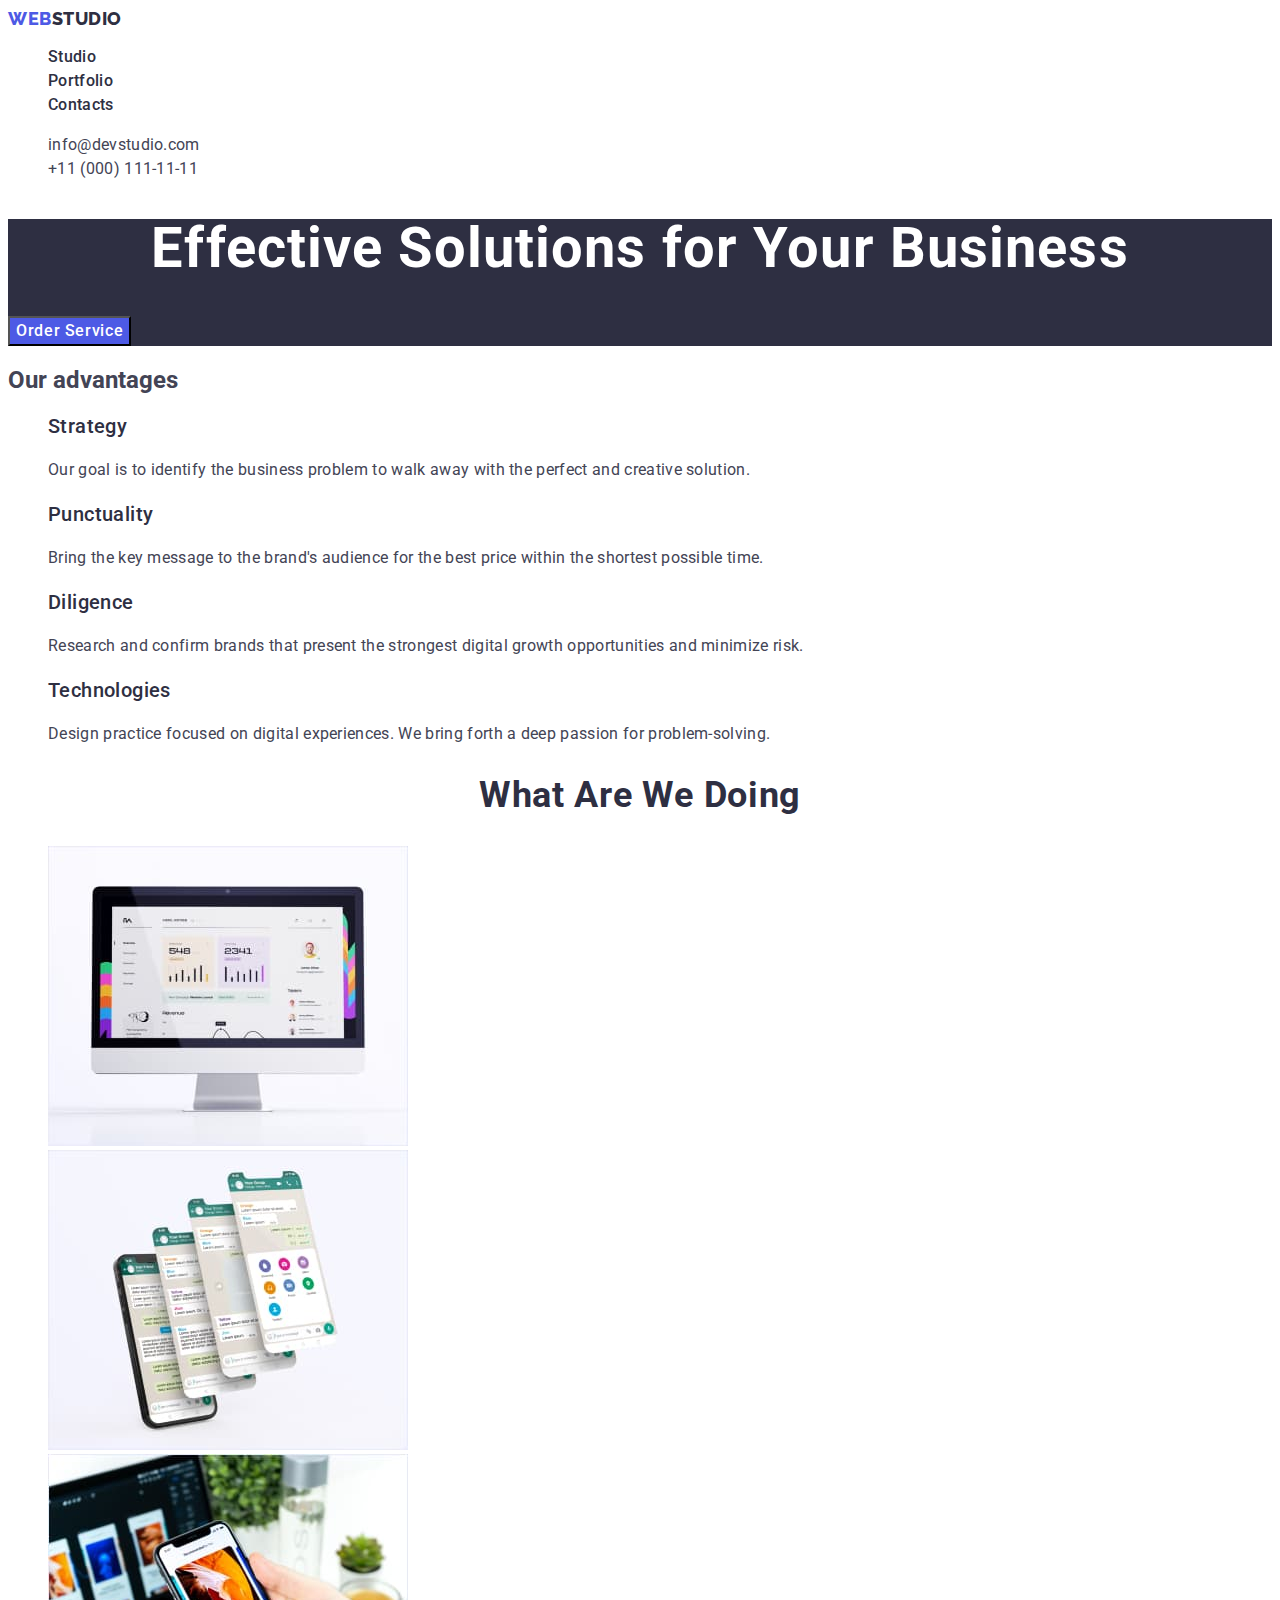
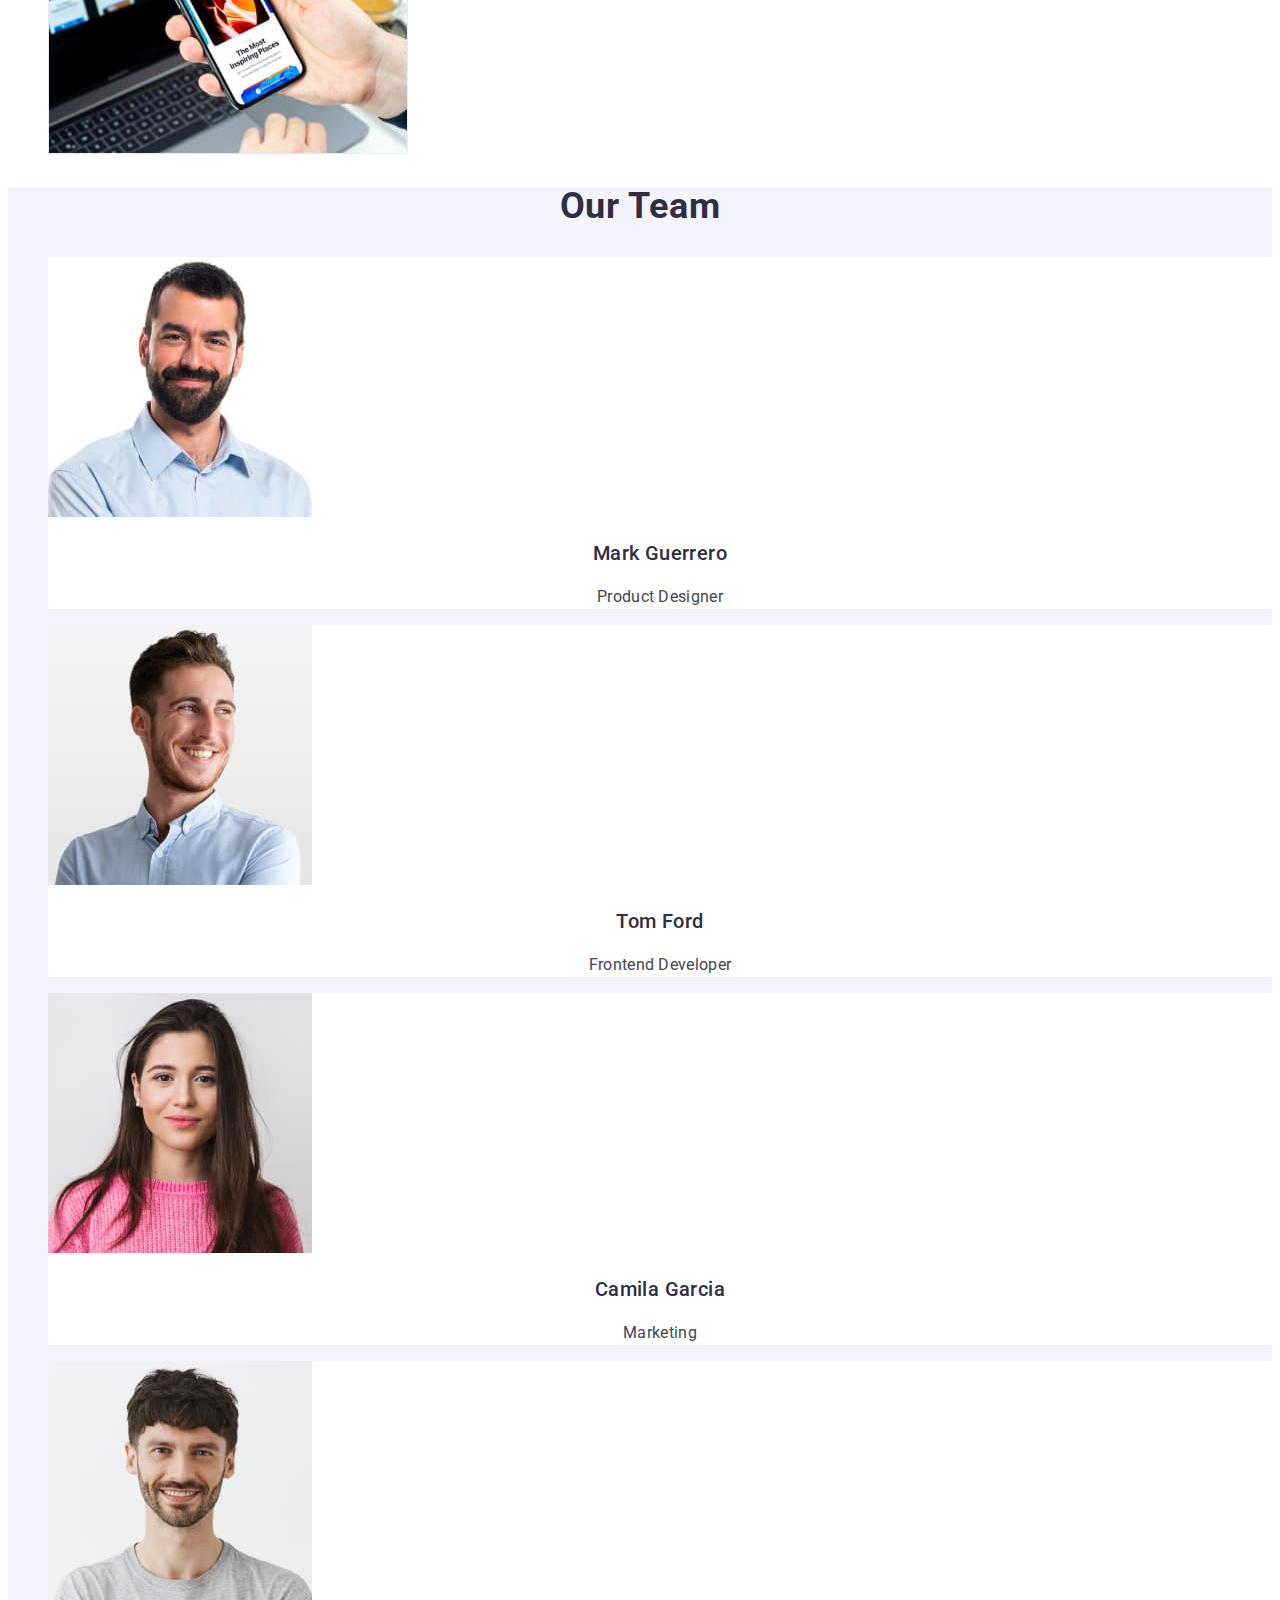
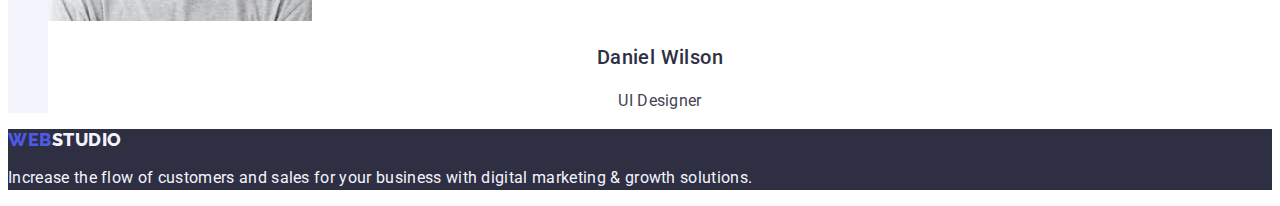
==== index.html @ 7ac564c0 "Initial commit" ====
<!DOCTYPE html>
<html lang="en">
  <head>
    <meta charset="utf-8" />
    <meta http-equiv="X-UA-Compatible" content="IE=edge" />
    <meta name="viewport" content="width=device-width, initial-scale=1.0" />
    <title>Web Studio</title>
    <link rel="preconnect" href="https://fonts.googleapis.com" />
    <link rel="preconnect" href="https://fonts.gstatic.com" crossorigin />
    <link
      href="https://fonts.googleapis.com/css2?family=Raleway:wght@800&family=Roboto:wght@400;500;700;900&display=swap"
      rel="stylesheet"
    />
    <link rel="stylesheet" href="./css/styles.css" />
  </head>

  <body>
    <header>
      <nav>
        <a class="link logo" href="./index.html"
          >Web<span class="logo-part">Studio</span></a
        >
        <ul class="list">
          <li><a class="link header-nav" href="./index.html">Studio</a></li>
          <li>
            <a class="link header-nav" href="./portfolio.html">Portfolio</a>
          </li>
          <li><a class="link header-nav" href="">Contacts</a></li>
        </ul>
      </nav>
      <address class="header-contacts">
        <ul class="list">
          <li>
            <a class="link" href="mailto:info@devstudio.com"
              >info@devstudio.com</a
            >
          </li>
          <li>
            <a class="link" href="tel:+110001111111">+11 (000) 111-11-11</a>
          </li>
        </ul>
      </address>
    </header>
    <main>
      <section class="main-section">
        <h1 class="main-title">Effective Solutions for Your Business</h1>
        <button class="btn order-btn" type="button">Order Service</button>
      </section>

      <section>
        <h2>Our advantages</h2>
        <ul class="list">
          <li>
            <h3 class="title-advantage-list">Strategy</h3>
            <p class="text-advantage-list">
              Our goal is to identify the business problem to walk away with the
              perfect and creative solution.
            </p>
          </li>
          <li>
            <h3 class="title-advantage-list">Punctuality</h3>
            <p class="text-advantage-list">
              Bring the key message to the brand's audience for the best price
              within the shortest possible time.
            </p>
          </li>
          <li>
            <h3 class="title-advantage-list">Diligence</h3>
            <p class="text-advantage-list">
              Research and confirm brands that present the strongest digital
              growth opportunities and minimize risk.
            </p>
          </li>
          <li>
            <h3 class="title-advantage-list">Technologies</h3>
            <p class="text-advantage-list">
              Design practice focused on digital experiences. We bring forth a
              deep passion for problem-solving.
            </p>
          </li>
        </ul>
      </section>

      <section>
        <h2 class="title-section">What are we doing</h2>
        <ul class="list">
          <li>
            <img
              src="./images/img1.jpg"
              width="360"
              height="300"
              alt="User page on the monitor"
            />
          </li>
          <li>
            <img
              src="./images/img2.jpg"
              width="360"
              height="300"
              alt="Four
            messendger's pages on a mobile phone"
            />
          </li>
          <li>
            <img
              src="./images/img3.jpg"
              width="360"
              height="300"
              alt="Mobile phone in hand"
            />
          </li>
        </ul>
      </section>

      <section class="team-section">
        <h2 class="title-section">Our Team</h2>
        <ul class="list">
          <li class="team-card">
            <img
              src="./images/Mark.jpg"
              width="264"
              height="260"
              alt="Mark Guerrero's photo"
            />
            <h3 class="team-name">Mark Guerrero</h3>
            <p class="team-position">Product Designer</p>
          </li>
          <li class="team-card">
            <img
              src="./images/Tom.jpg"
              width="264"
              height="260"
              alt="Tom Ford's photo"
            />
            <h3 class="team-name">Tom Ford</h3>
            <p class="team-position">Frontend Developer</p>
          </li>
          <li class="team-card">
            <img
              src="./images/Camila.jpg"
              width="264"
              height="260"
              alt="Camila Garcia's photo"
            />
            <h3 class="team-name">Camila Garcia</h3>
            <p class="team-position">Marketing</p>
          </li>
          <li class="team-card">
            <img
              src="./images/Daniel.jpg"
              width="264"
              height="260"
              alt="Daniel Wilson's photo"
            />
            <h3 class="team-name">Daniel Wilson</h3>
            <p class="team-position">UI Designer</p>
          </li>
        </ul>
      </section>
    </main>
    <footer class="footer">
      <a class="link logo" href="./index.html"
        >Web<span class="logo-part-footer">Studio</span></a
      >
      <p class="footer-paragraph">
        Increase the flow of customers and sales for your business with digital
        marketing & growth solutions.
      </p>
    </footer>
  </body>
</html>
---- css/styles.css ----
:root {
    --color-of-fon:#FFFFFF;
    --text-color:#2e2f42;
    --paragraf-color:#434455;
}
body{
    font-family: "Roboto", sans-serif;
    font-style: normal;
    color: #434455;
    background-color: var(--color-of-fon);
}

.link{
    text-decoration: none;
}

.list{
    list-style: none;
}

.btn{
    font-family: inherit;
    cursor: pointer;
}

.logo{
    font-family: "Raleway", sans-serif;
    font-style: normal;
    font-weight: 800;
    font-size: 18px;
    line-height: 1.17;
    letter-spacing: 0.03em;
    text-transform: uppercase;
    color: #4D5AE5;
}

.logo-part {
    color: var(--text-color);
}

.header-nav{
    font-weight: 500;
    font-size: 16px;
    line-height: 1.5;
    letter-spacing: 0.02em;
    color:var(--text-color);
}

.header-nav:hover,
.header-nav:focus{
    color: #404BBF;
}
.header-contacts{
    font-style: normal;
}
.header-contacts .link{
    font-weight: 400;
    font-size: 16px;
    line-height: 1.5;
    letter-spacing: 0.02em;
    color: #434455; 
}

.header-contacts .link:hover,
.header-contacts .link:focus{
    color: #404BBF;
}

.main-section{
    background-color: #2E2F42;;
}
.main-title{
    font-weight: 700;
    font-size: 56px;
    line-height: 1.07;
    text-align: center;
    color: #FFFFFF;
    letter-spacing: 0.02em;
}

.order-btn{
    background: #4D5AE5;
    font-weight: 500;
    font-size: 16px;
    line-height: 1.5;
    letter-spacing: 0.04em;
    color: #FFFFFF;
}

.order-btn:hover,
.order-btn:focus{
    background: #404BBF;
}

.title-advantage-list{
    font-weight: 500;
    font-size: 20px;
    line-height: 1.2;
    letter-spacing: 0.02em;
    color:var(--text-color);
}

.text-advantage-list{
    font-weight: 400;
    font-size: 16px;
    line-height: 1.5;
    letter-spacing: 0.02em;
    
}

.title-section{
    font-weight: 700;
    font-size: 36px;
    line-height: 1.11;
    text-align: center;
    letter-spacing: 0.02em;
    text-transform: capitalize;
    color:var(--text-color);
}

.team-section{
    background-color: #F4F4FD;;
}

.team-card{
    background-color: #FFFFFF;
}

.team-name{
    font-weight: 500;
    font-size: 20px;
    line-height: 1.2;
    text-align: center;
    color:var(--text-color);
    letter-spacing: 0.02em;
}

.team-position{
    font-weight: 400;
    font-size: 16px;
    line-height: 1.5;
    text-align: center;
    letter-spacing: 0.02em;
}

.footer{
    background: #2E2F42;
}

.footer-paragraph{
    font-weight: 400;
    font-size: 16px;
    line-height: 1.5;
    letter-spacing: 0.02em;
    color: #F4F4FD;
}

.logo-part-footer{
   color: #F4F4FD;
}

.portfolio-btn{
    background: #F4F4FD;
    font-weight: 500;
    font-size: 16px;
    line-height: 1.5;
    text-align: center;
    letter-spacing: 0.04em;
    color: #4D5AE5;
}

.portfolio-btn:hover,
.portfolio-btn:focus{
    background: #404BBF;
    color: #FFFFFF
}

.img-title{
    font-weight: 500;
    font-size: 20px;
    line-height: 1.2;
    letter-spacing: 0.02em;
    color:var(--text-color);
}

.img-text{
    font-weight: 400;
    font-size: 16px;
    line-height: 1.5;
    letter-spacing: 0.02em;
    color: var(--paragraf-color);
}
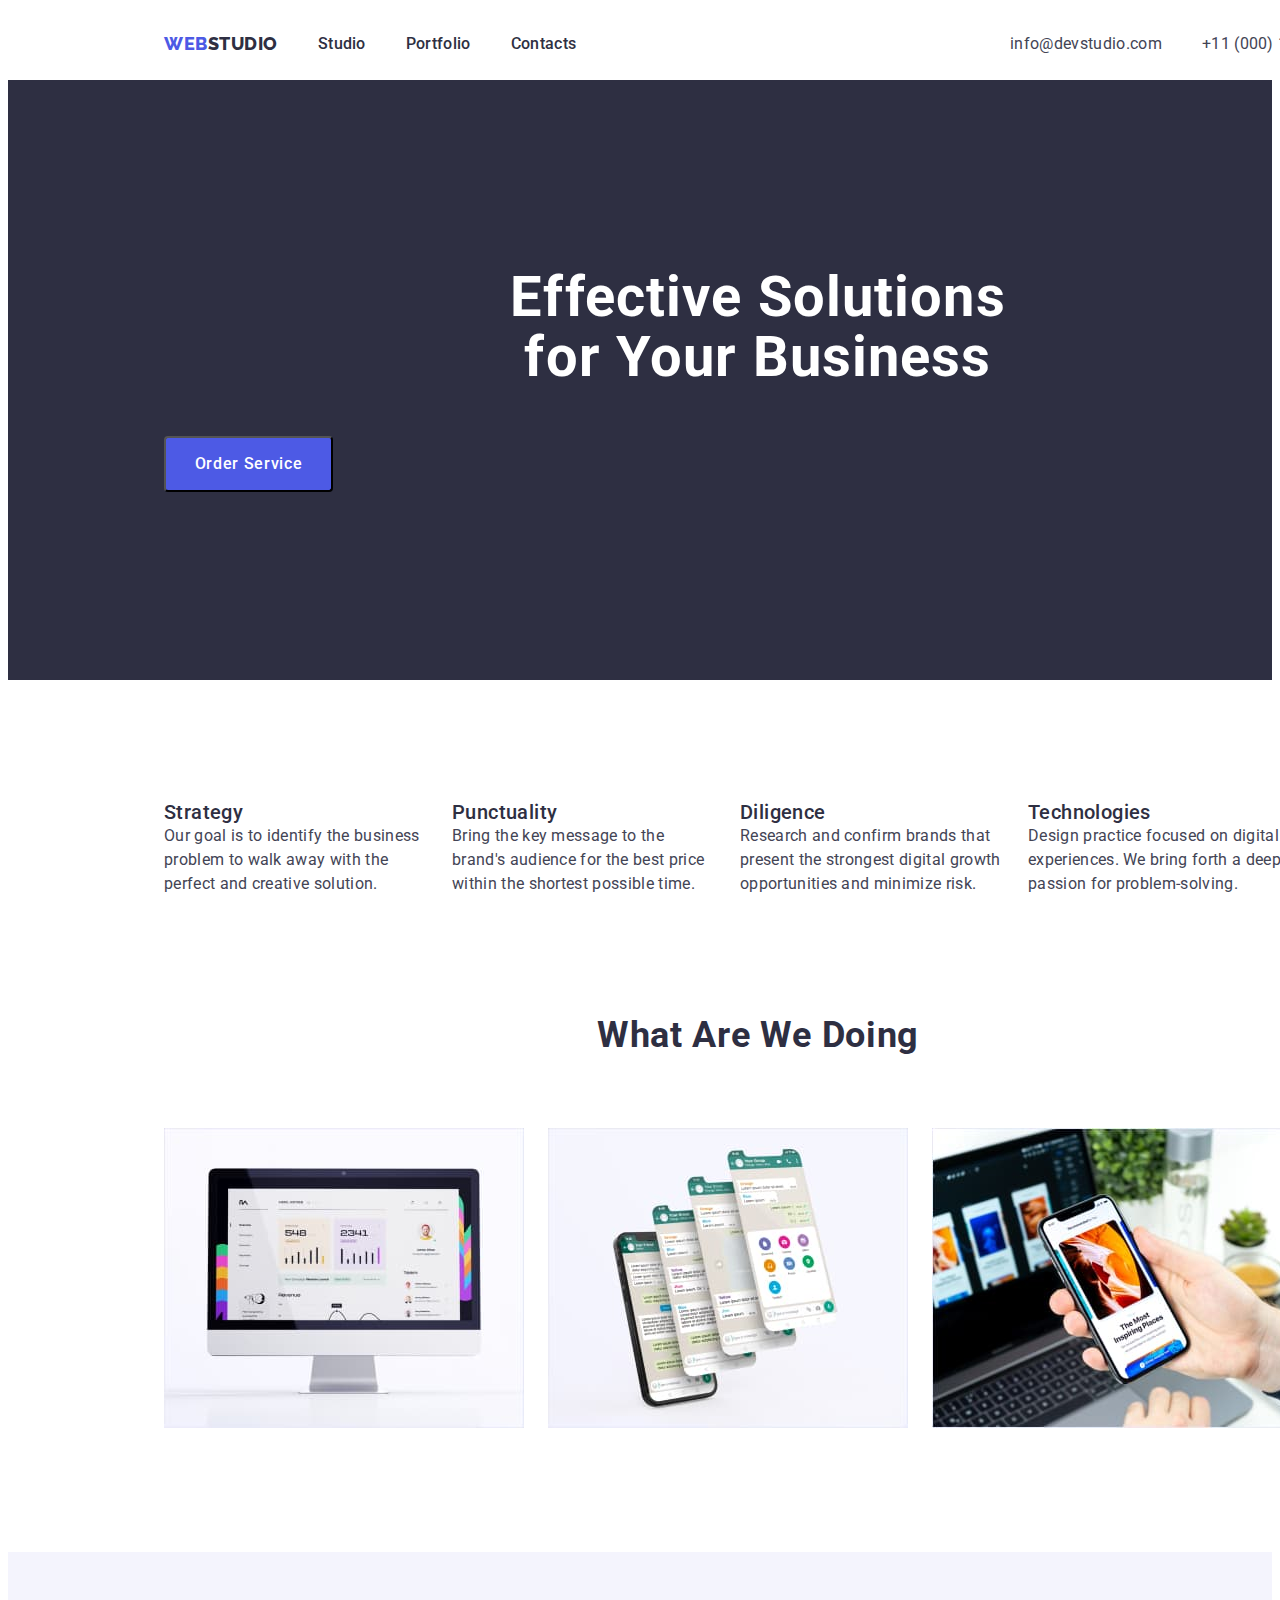
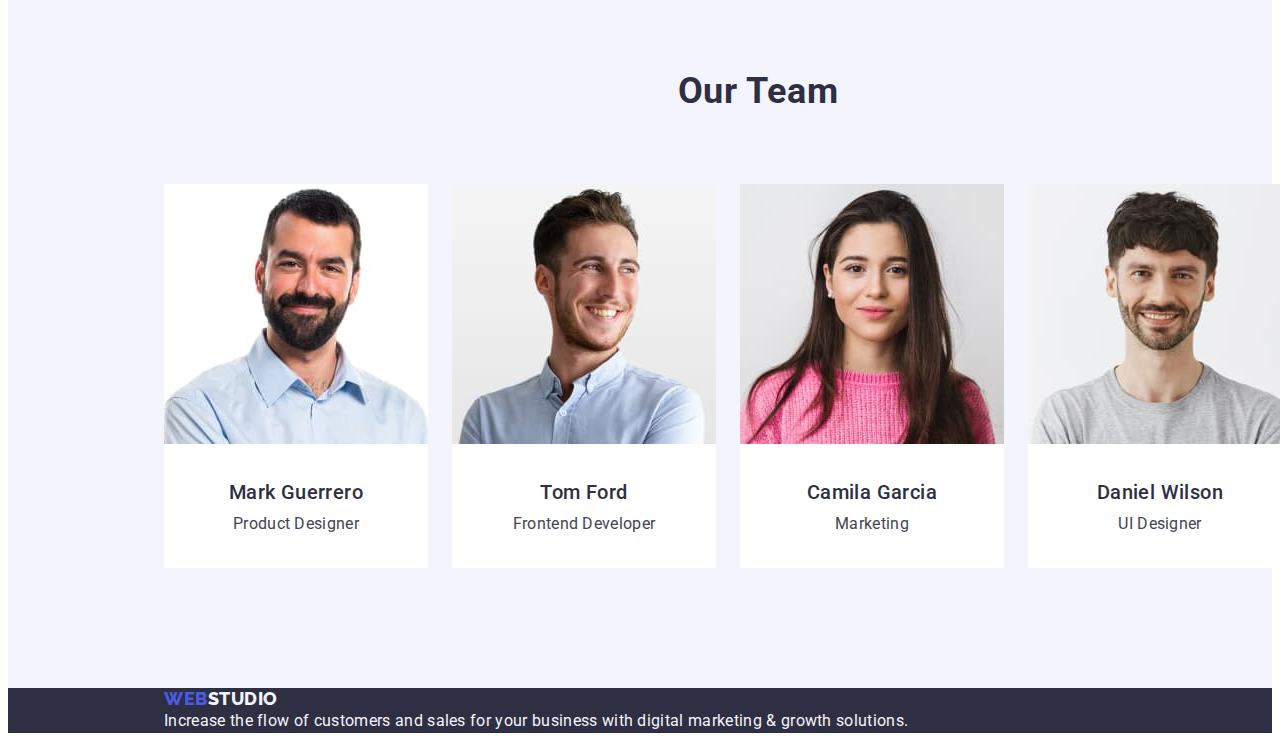
==== commit e0a569ab: "Index, css upgrade" ====
--- a/index.html
+++ b/index.html
@@ -5,6 +5,10 @@
     <meta http-equiv="X-UA-Compatible" content="IE=edge" />
     <meta name="viewport" content="width=device-width, initial-scale=1.0" />
     <title>Web Studio</title>
+    <link
+      rel="stylesheet"
+      href="node_modules/modern-normalize/modern-normalize.css"
+    />
     <link rel="preconnect" href="https://fonts.googleapis.com" />
     <link rel="preconnect" href="https://fonts.gstatic.com" crossorigin />
     <link
@@ -15,157 +19,179 @@
   </head>
 
   <body>
-    <header>
-      <nav>
-        <a class="link logo" href="./index.html"
-          >Web<span class="logo-part">Studio</span></a
-        >
-        <ul class="list">
-          <li><a class="link header-nav" href="./index.html">Studio</a></li>
-          <li>
-            <a class="link header-nav" href="./portfolio.html">Portfolio</a>
-          </li>
-          <li><a class="link header-nav" href="">Contacts</a></li>
-        </ul>
-      </nav>
-      <address class="header-contacts">
-        <ul class="list">
-          <li>
-            <a class="link" href="mailto:info@devstudio.com"
-              >info@devstudio.com</a
-            >
-          </li>
-          <li>
-            <a class="link" href="tel:+110001111111">+11 (000) 111-11-11</a>
-          </li>
-        </ul>
-      </address>
+    <header class="header">
+      <div class="conteiner header-box">
+        <nav class="navigation">
+          <a class="link logo" href="./index.html"
+            >Web<span class="logo-part">Studio</span></a
+          >
+          <ul class="list nav-list">
+            <li>
+              <a class="link header-nav" href="./index.html">Studio</a>
+            </li>
+            <li>
+              <a class="link header-nav" href="./portfolio.html">Portfolio</a>
+            </li>
+            <li><a class="link header-nav" href="">Contacts</a></li>
+          </ul>
+        </nav>
+        <address class="header-contacts">
+          <ul class="list contacts-items">
+            <li>
+              <a class="link" href="mailto:info@devstudio.com"
+                >info@devstudio.com</a
+              >
+            </li>
+            <li>
+              <a class="link" href="tel:+110001111111">+11 (000) 111-11-11</a>
+            </li>
+          </ul>
+        </address>
+      </div>
     </header>
     <main>
       <section class="main-section">
-        <h1 class="main-title">Effective Solutions for Your Business</h1>
-        <button class="btn order-btn" type="button">Order Service</button>
+        <div class="conteiner">
+          <h1 class="main-title">Effective Solutions for Your Business</h1>
+          <button class="btn order-btn" type="button">Order Service</button>
+        </div>
       </section>
 
-      <section>
-        <h2>Our advantages</h2>
-        <ul class="list">
-          <li>
-            <h3 class="title-advantage-list">Strategy</h3>
-            <p class="text-advantage-list">
-              Our goal is to identify the business problem to walk away with the
-              perfect and creative solution.
-            </p>
-          </li>
-          <li>
-            <h3 class="title-advantage-list">Punctuality</h3>
-            <p class="text-advantage-list">
-              Bring the key message to the brand's audience for the best price
-              within the shortest possible time.
-            </p>
-          </li>
-          <li>
-            <h3 class="title-advantage-list">Diligence</h3>
-            <p class="text-advantage-list">
-              Research and confirm brands that present the strongest digital
-              growth opportunities and minimize risk.
-            </p>
-          </li>
-          <li>
-            <h3 class="title-advantage-list">Technologies</h3>
-            <p class="text-advantage-list">
-              Design practice focused on digital experiences. We bring forth a
-              deep passion for problem-solving.
-            </p>
-          </li>
-        </ul>
+      <section class="advantages-section">
+        <div class="conteiner">
+          <h2 hidden>Our advantages</h2>
+          <ul class="list advantages-list">
+            <li>
+              <h3 class="title-advantage-list">Strategy</h3>
+              <p class="text-advantage-list">
+                Our goal is to identify the business problem to walk away with
+                the perfect and creative solution.
+              </p>
+            </li>
+            <li>
+              <h3 class="title-advantage-list">Punctuality</h3>
+              <p class="text-advantage-list">
+                Bring the key message to the brand's audience for the best price
+                within the shortest possible time.
+              </p>
+            </li>
+            <li>
+              <h3 class="title-advantage-list">Diligence</h3>
+              <p class="text-advantage-list">
+                Research and confirm brands that present the strongest digital
+                growth opportunities and minimize risk.
+              </p>
+            </li>
+            <li>
+              <h3 class="title-advantage-list">Technologies</h3>
+              <p class="text-advantage-list">
+                Design practice focused on digital experiences. We bring forth a
+                deep passion for problem-solving.
+              </p>
+            </li>
+          </ul>
+        </div>
       </section>
 
-      <section>
-        <h2 class="title-section">What are we doing</h2>
-        <ul class="list">
-          <li>
-            <img
-              src="./images/img1.jpg"
-              width="360"
-              height="300"
-              alt="User page on the monitor"
-            />
-          </li>
-          <li>
-            <img
-              src="./images/img2.jpg"
-              width="360"
-              height="300"
-              alt="Four
+      <section class="doing-section">
+        <div class="conteiner">
+          <h2 class="title-section">What are we doing</h2>
+          <ul class="list">
+            <li>
+              <img
+                src="./images/img1.jpg"
+                width="360"
+                height="300"
+                alt="User page on the monitor"
+              />
+            </li>
+            <li>
+              <img
+                src="./images/img2.jpg"
+                width="360"
+                height="300"
+                alt="Four
             messendger's pages on a mobile phone"
-            />
-          </li>
-          <li>
-            <img
-              src="./images/img3.jpg"
-              width="360"
-              height="300"
-              alt="Mobile phone in hand"
-            />
-          </li>
-        </ul>
+              />
+            </li>
+            <li>
+              <img
+                src="./images/img3.jpg"
+                width="360"
+                height="300"
+                alt="Mobile phone in hand"
+              />
+            </li>
+          </ul>
+        </div>
       </section>
 
       <section class="team-section">
-        <h2 class="title-section">Our Team</h2>
-        <ul class="list">
-          <li class="team-card">
-            <img
-              src="./images/Mark.jpg"
-              width="264"
-              height="260"
-              alt="Mark Guerrero's photo"
-            />
-            <h3 class="team-name">Mark Guerrero</h3>
-            <p class="team-position">Product Designer</p>
-          </li>
-          <li class="team-card">
-            <img
-              src="./images/Tom.jpg"
-              width="264"
-              height="260"
-              alt="Tom Ford's photo"
-            />
-            <h3 class="team-name">Tom Ford</h3>
-            <p class="team-position">Frontend Developer</p>
-          </li>
-          <li class="team-card">
-            <img
-              src="./images/Camila.jpg"
-              width="264"
-              height="260"
-              alt="Camila Garcia's photo"
-            />
-            <h3 class="team-name">Camila Garcia</h3>
-            <p class="team-position">Marketing</p>
-          </li>
-          <li class="team-card">
-            <img
-              src="./images/Daniel.jpg"
-              width="264"
-              height="260"
-              alt="Daniel Wilson's photo"
-            />
-            <h3 class="team-name">Daniel Wilson</h3>
-            <p class="team-position">UI Designer</p>
-          </li>
-        </ul>
+        <div class="conteiner">
+          <h2 class="title-section">Our Team</h2>
+          <ul class="list">
+            <li class="team-card">
+              <img
+                src="./images/Mark.jpg"
+                width="264"
+                height="260"
+                alt="Mark Guerrero's photo"
+              />
+              <div class="card-info">
+                <h3 class="team-name">Mark Guerrero</h3>
+                <p class="team-position">Product Designer</p>
+              </div>
+            </li>
+            <li class="team-card">
+              <img
+                src="./images/Tom.jpg"
+                width="264"
+                height="260"
+                alt="Tom Ford's photo"
+              />
+              <div class="card-info">
+                <h3 class="team-name">Tom Ford</h3>
+                <p class="team-position">Frontend Developer</p>
+              </div>
+            </li>
+            <li class="team-card">
+              <img
+                src="./images/Camila.jpg"
+                width="264"
+                height="260"
+                alt="Camila Garcia's photo"
+              />
+              <div class="card-info">
+                <h3 class="team-name">Camila Garcia</h3>
+                <p class="team-position">Marketing</p>
+              </div>
+            </li>
+            <li class="team-card">
+              <img
+                src="./images/Daniel.jpg"
+                width="264"
+                height="260"
+                alt="Daniel Wilson's photo"
+              />
+              <div class="card-info">
+                <h3 class="team-name">Daniel Wilson</h3>
+                <p class="team-position">UI Designer</p>
+              </div>
+            </li>
+          </ul>
+        </div>
       </section>
     </main>
     <footer class="footer">
-      <a class="link logo" href="./index.html"
-        >Web<span class="logo-part-footer">Studio</span></a
-      >
-      <p class="footer-paragraph">
-        Increase the flow of customers and sales for your business with digital
-        marketing & growth solutions.
-      </p>
+      <div class="conteiner">
+        <a class="link logo" href="./index.html"
+          >Web<span class="logo-part-footer">Studio</span></a
+        >
+        <p class="footer-paragraph">
+          Increase the flow of customers and sales for your business with
+          digital marketing & growth solutions.
+        </p>
+      </div>
     </footer>
   </body>
 </html>
--- a/css/styles.css
+++ b/css/styles.css
@@ -1,13 +1,23 @@
 :root {
-    --color-of-fon:#FFFFFF;
+    --color-of-fon: #FFFFFF;
     --text-color:#2e2f42;
     --paragraf-color:#434455;
+    --link-hover-color:#404BBF;
 }
 body{
     font-family: "Roboto", sans-serif;
     font-style: normal;
-    color: #434455;
+    color: var(--paragraf-color);
     background-color: var(--color-of-fon);
+}
+
+h1, h2, h3, h4, h5, h6, p{
+    margin: 0;
+}
+
+ul, ol{
+    margin: 0;
+    padding: 0;
 }
 
 .link{
@@ -23,6 +33,30 @@
     cursor: pointer;
 }
 
+.conteiner{
+    width: 1188px;
+    margin: 0 141px;
+    padding-left: 15px;
+    padding-right: 15px;
+    
+}
+
+.header {
+    width: 1188px;
+    padding-top: 24px;
+    padding-bottom: 24px;
+}
+
+.header-box {
+    display: flex;
+    justify-content: space-between;
+    align-items: center;
+}
+.navigation {
+    display: flex;
+    align-items: center;
+    gap: 40px;
+}
 .logo{
     font-family: "Raleway", sans-serif;
     font-style: normal;
@@ -38,6 +72,11 @@
     color: var(--text-color);
 }
 
+.nav-list{
+    display: flex;
+    align-items: center;
+    gap: 40px;
+}
 .header-nav{
     font-weight: 500;
     font-size: 16px;
@@ -48,7 +87,7 @@
 
 .header-nav:hover,
 .header-nav:focus{
-    color: #404BBF;
+    color: var(--link-hover-color);
 }
 .header-contacts{
     font-style: normal;
@@ -58,16 +97,22 @@
     font-size: 16px;
     line-height: 1.5;
     letter-spacing: 0.02em;
-    color: #434455; 
+    color: var(--paragraf-color); 
 }
 
 .header-contacts .link:hover,
 .header-contacts .link:focus{
-    color: #404BBF;
+    color: var(--link-hover-color);
+}
+
+.contacts-items{
+    display: flex;
+    align-items: center;
+    gap: 40px;
 }
 
 .main-section{
-    background-color: #2E2F42;;
+    background-color: #2E2F42;
 }
 .main-title{
     font-weight: 700;
@@ -76,6 +121,9 @@
     text-align: center;
     color: #FFFFFF;
     letter-spacing: 0.02em;
+    width: 496px;
+    margin: auto;
+    padding-top: 188px;
 }
 
 .order-btn{
@@ -85,11 +133,25 @@
     line-height: 1.5;
     letter-spacing: 0.04em;
     color: #FFFFFF;
+    margin: 48px auto 188px;
+    width: 169px;
+    height: 56px;
+    border-radius: 4px;
+
 }
 
 .order-btn:hover,
 .order-btn:focus{
-    background: #404BBF;
+    background: var(--link-hover-color);
+}
+
+.advantages-section{
+    padding-top: 120px;
+}
+
+.advantages-list{
+    display: flex;
+    gap: 24px;
 }
 
 .title-advantage-list{
@@ -98,6 +160,7 @@
     line-height: 1.2;
     letter-spacing: 0.02em;
     color:var(--text-color);
+    width: 264px;
 }
 
 .text-advantage-list{
@@ -105,9 +168,13 @@
     font-size: 16px;
     line-height: 1.5;
     letter-spacing: 0.02em;
+    width: 264px;
     
 }
-
+.doing-section{
+    padding-top: 120px;
+    padding-bottom: 120px;
+}
 .title-section{
     font-weight: 700;
     font-size: 36px;
@@ -116,16 +183,36 @@
     letter-spacing: 0.02em;
     text-transform: capitalize;
     color:var(--text-color);
-}
-
+    margin: auto;
+    margin-bottom: 72px;
+}
+.doing-section .title-section{
+    width: 324px;
+}
+.doing-section .list{
+    display: flex;
+    gap: 24px;
+}
 .team-section{
-    background-color: #F4F4FD;;
+    background-color: #F4F4FD;
+    padding-top: 120px;
+    padding-bottom: 120px;
+}
+.team-section .title-section{
+    width: 164px;
+}
+.team-section .list{
+    display: flex;
+    gap: 24px;
 }
 
 .team-card{
-    background-color: #FFFFFF;
-}
-
+    background-color: var(--color-of-fon);
+}
+
+.card-info{
+    padding: 32px 16px;
+}
 .team-name{
     font-weight: 500;
     font-size: 20px;
@@ -133,6 +220,7 @@
     text-align: center;
     color:var(--text-color);
     letter-spacing: 0.02em;
+    padding-bottom: 8px;
 }
 
 .team-position{
@@ -171,7 +259,7 @@
 
 .portfolio-btn:hover,
 .portfolio-btn:focus{
-    background: #404BBF;
+    background: var(--link-hover-color);
     color: #FFFFFF
 }
 
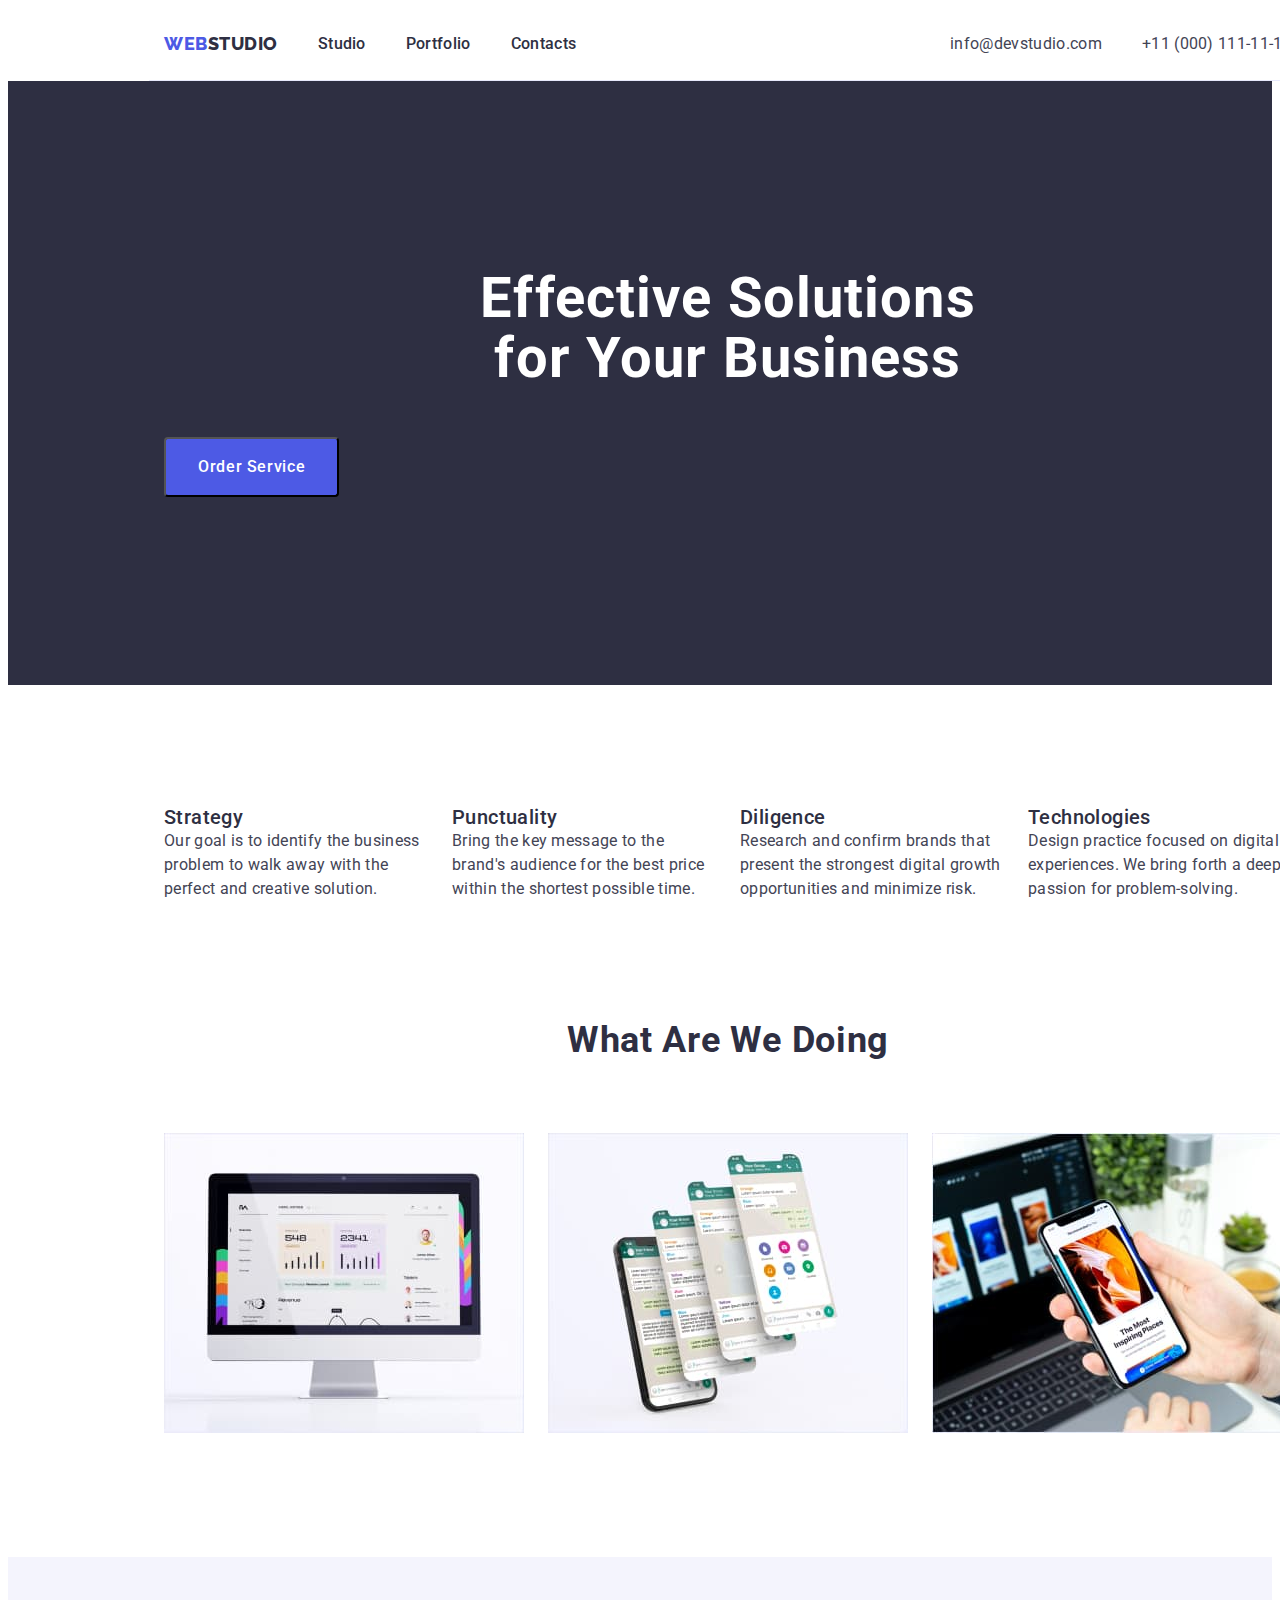
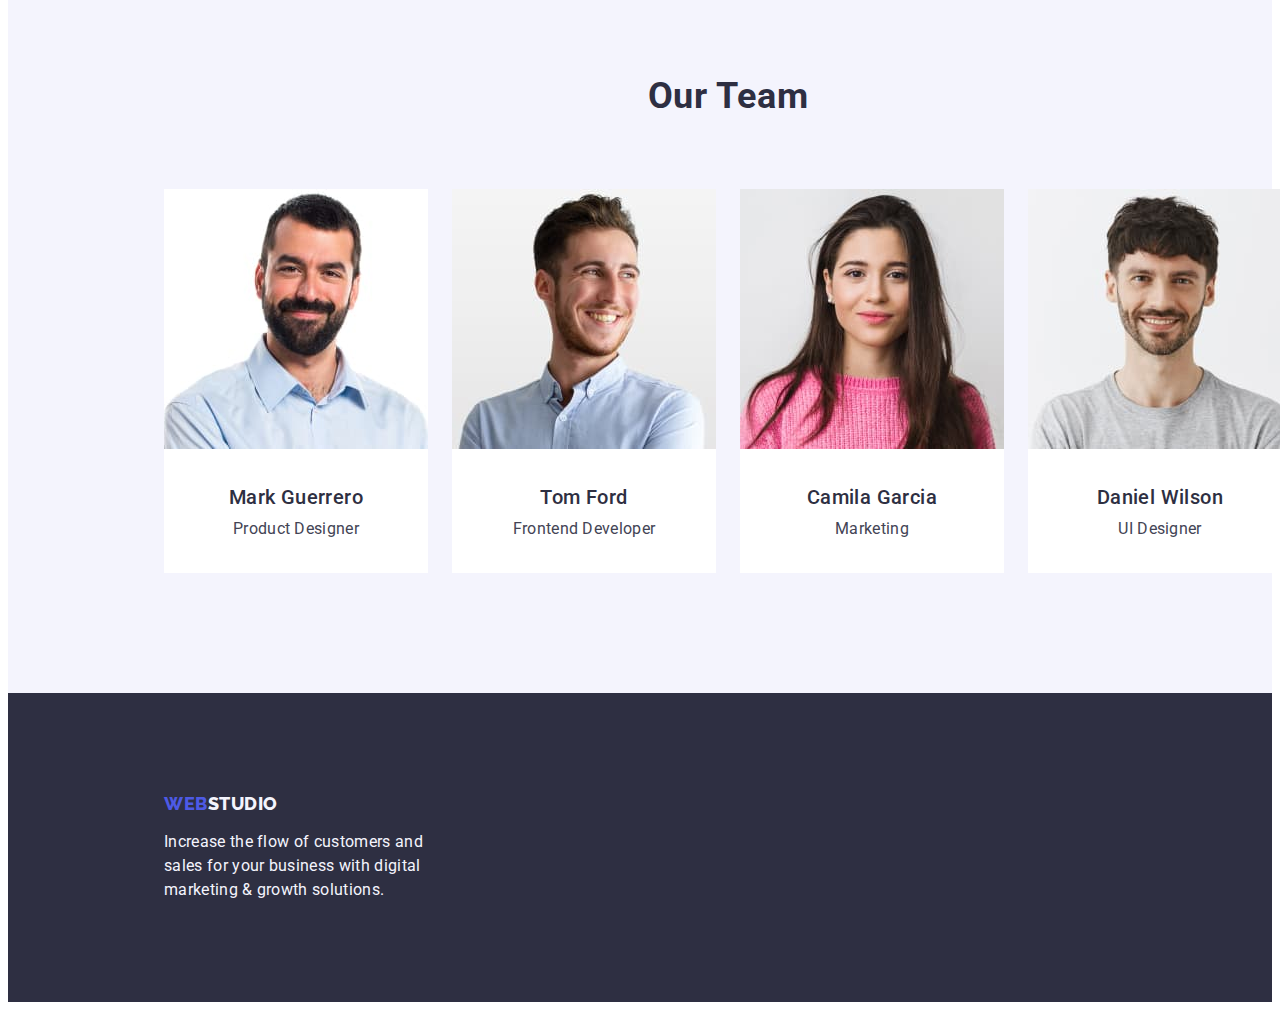
==== commit 4b07d828: "Summary" ====
--- a/index.html
+++ b/index.html
@@ -19,179 +19,181 @@
   </head>
 
   <body>
-    <header class="header">
-      <div class="conteiner header-box">
-        <nav class="navigation">
+    <div class="page-conteiner">
+      <header>
+        <div class="conteiner header-box">
+          <nav class="navigation">
+            <a class="link logo" href="./index.html"
+              >Web<span class="logo-part">Studio</span></a
+            >
+            <ul class="list nav-list">
+              <li>
+                <a class="link header-nav" href="./index.html">Studio</a>
+              </li>
+              <li>
+                <a class="link header-nav" href="./portfolio.html">Portfolio</a>
+              </li>
+              <li><a class="link header-nav" href="">Contacts</a></li>
+            </ul>
+          </nav>
+          <address class="header-contacts">
+            <ul class="list contacts-items">
+              <li>
+                <a class="link" href="mailto:info@devstudio.com"
+                  >info@devstudio.com</a
+                >
+              </li>
+              <li>
+                <a class="link" href="tel:+110001111111">+11 (000) 111-11-11</a>
+              </li>
+            </ul>
+          </address>
+        </div>
+      </header>
+      <main class="main-content">
+        <section class="main-section">
+          <div class="conteiner main-section-box">
+            <h1 class="main-title">Effective Solutions for Your Business</h1>
+            <button class="btn order-btn" type="button">Order Service</button>
+          </div>
+        </section>
+
+        <section class="advantages-section">
+          <div class="conteiner">
+            <h2 hidden>Our advantages</h2>
+            <ul class="list advantages-list">
+              <li>
+                <h3 class="title-advantage-list">Strategy</h3>
+                <p class="text-advantage-list">
+                  Our goal is to identify the business problem to walk away with
+                  the perfect and creative solution.
+                </p>
+              </li>
+              <li>
+                <h3 class="title-advantage-list">Punctuality</h3>
+                <p class="text-advantage-list">
+                  Bring the key message to the brand's audience for the best
+                  price within the shortest possible time.
+                </p>
+              </li>
+              <li>
+                <h3 class="title-advantage-list">Diligence</h3>
+                <p class="text-advantage-list">
+                  Research and confirm brands that present the strongest digital
+                  growth opportunities and minimize risk.
+                </p>
+              </li>
+              <li>
+                <h3 class="title-advantage-list">Technologies</h3>
+                <p class="text-advantage-list">
+                  Design practice focused on digital experiences. We bring forth
+                  a deep passion for problem-solving.
+                </p>
+              </li>
+            </ul>
+          </div>
+        </section>
+
+        <section class="doing-section">
+          <div class="conteiner">
+            <h2 class="title-section">What are we doing</h2>
+            <ul class="list">
+              <li>
+                <img
+                  src="./images/img1.jpg"
+                  width="360"
+                  height="300"
+                  alt="User page on the monitor"
+                />
+              </li>
+              <li>
+                <img
+                  src="./images/img2.jpg"
+                  width="360"
+                  height="300"
+                  alt="Four
+            messendger's pages on a mobile phone"
+                />
+              </li>
+              <li>
+                <img
+                  src="./images/img3.jpg"
+                  width="360"
+                  height="300"
+                  alt="Mobile phone in hand"
+                />
+              </li>
+            </ul>
+          </div>
+        </section>
+
+        <section class="team-section">
+          <div class="conteiner">
+            <h2 class="title-section">Our Team</h2>
+            <ul class="list">
+              <li class="team-card">
+                <img
+                  src="./images/Mark.jpg"
+                  width="264"
+                  height="260"
+                  alt="Mark Guerrero's photo"
+                />
+                <div class="card-info">
+                  <h3 class="team-name">Mark Guerrero</h3>
+                  <p class="team-position">Product Designer</p>
+                </div>
+              </li>
+              <li class="team-card">
+                <img
+                  src="./images/Tom.jpg"
+                  width="264"
+                  height="260"
+                  alt="Tom Ford's photo"
+                />
+                <div class="card-info">
+                  <h3 class="team-name">Tom Ford</h3>
+                  <p class="team-position">Frontend Developer</p>
+                </div>
+              </li>
+              <li class="team-card">
+                <img
+                  src="./images/Camila.jpg"
+                  width="264"
+                  height="260"
+                  alt="Camila Garcia's photo"
+                />
+                <div class="card-info">
+                  <h3 class="team-name">Camila Garcia</h3>
+                  <p class="team-position">Marketing</p>
+                </div>
+              </li>
+              <li class="team-card">
+                <img
+                  src="./images/Daniel.jpg"
+                  width="264"
+                  height="260"
+                  alt="Daniel Wilson's photo"
+                />
+                <div class="card-info">
+                  <h3 class="team-name">Daniel Wilson</h3>
+                  <p class="team-position">UI Designer</p>
+                </div>
+              </li>
+            </ul>
+          </div>
+        </section>
+      </main>
+      <footer class="footer">
+        <div class="conteiner footer-box">
           <a class="link logo" href="./index.html"
-            >Web<span class="logo-part">Studio</span></a
+            >Web<span class="logo-part-footer">Studio</span></a
           >
-          <ul class="list nav-list">
-            <li>
-              <a class="link header-nav" href="./index.html">Studio</a>
-            </li>
-            <li>
-              <a class="link header-nav" href="./portfolio.html">Portfolio</a>
-            </li>
-            <li><a class="link header-nav" href="">Contacts</a></li>
-          </ul>
-        </nav>
-        <address class="header-contacts">
-          <ul class="list contacts-items">
-            <li>
-              <a class="link" href="mailto:info@devstudio.com"
-                >info@devstudio.com</a
-              >
-            </li>
-            <li>
-              <a class="link" href="tel:+110001111111">+11 (000) 111-11-11</a>
-            </li>
-          </ul>
-        </address>
-      </div>
-    </header>
-    <main>
-      <section class="main-section">
-        <div class="conteiner">
-          <h1 class="main-title">Effective Solutions for Your Business</h1>
-          <button class="btn order-btn" type="button">Order Service</button>
+          <p class="footer-paragraph">
+            Increase the flow of customers and sales for your business with
+            digital marketing & growth solutions.
+          </p>
         </div>
-      </section>
-
-      <section class="advantages-section">
-        <div class="conteiner">
-          <h2 hidden>Our advantages</h2>
-          <ul class="list advantages-list">
-            <li>
-              <h3 class="title-advantage-list">Strategy</h3>
-              <p class="text-advantage-list">
-                Our goal is to identify the business problem to walk away with
-                the perfect and creative solution.
-              </p>
-            </li>
-            <li>
-              <h3 class="title-advantage-list">Punctuality</h3>
-              <p class="text-advantage-list">
-                Bring the key message to the brand's audience for the best price
-                within the shortest possible time.
-              </p>
-            </li>
-            <li>
-              <h3 class="title-advantage-list">Diligence</h3>
-              <p class="text-advantage-list">
-                Research and confirm brands that present the strongest digital
-                growth opportunities and minimize risk.
-              </p>
-            </li>
-            <li>
-              <h3 class="title-advantage-list">Technologies</h3>
-              <p class="text-advantage-list">
-                Design practice focused on digital experiences. We bring forth a
-                deep passion for problem-solving.
-              </p>
-            </li>
-          </ul>
-        </div>
-      </section>
-
-      <section class="doing-section">
-        <div class="conteiner">
-          <h2 class="title-section">What are we doing</h2>
-          <ul class="list">
-            <li>
-              <img
-                src="./images/img1.jpg"
-                width="360"
-                height="300"
-                alt="User page on the monitor"
-              />
-            </li>
-            <li>
-              <img
-                src="./images/img2.jpg"
-                width="360"
-                height="300"
-                alt="Four
-            messendger's pages on a mobile phone"
-              />
-            </li>
-            <li>
-              <img
-                src="./images/img3.jpg"
-                width="360"
-                height="300"
-                alt="Mobile phone in hand"
-              />
-            </li>
-          </ul>
-        </div>
-      </section>
-
-      <section class="team-section">
-        <div class="conteiner">
-          <h2 class="title-section">Our Team</h2>
-          <ul class="list">
-            <li class="team-card">
-              <img
-                src="./images/Mark.jpg"
-                width="264"
-                height="260"
-                alt="Mark Guerrero's photo"
-              />
-              <div class="card-info">
-                <h3 class="team-name">Mark Guerrero</h3>
-                <p class="team-position">Product Designer</p>
-              </div>
-            </li>
-            <li class="team-card">
-              <img
-                src="./images/Tom.jpg"
-                width="264"
-                height="260"
-                alt="Tom Ford's photo"
-              />
-              <div class="card-info">
-                <h3 class="team-name">Tom Ford</h3>
-                <p class="team-position">Frontend Developer</p>
-              </div>
-            </li>
-            <li class="team-card">
-              <img
-                src="./images/Camila.jpg"
-                width="264"
-                height="260"
-                alt="Camila Garcia's photo"
-              />
-              <div class="card-info">
-                <h3 class="team-name">Camila Garcia</h3>
-                <p class="team-position">Marketing</p>
-              </div>
-            </li>
-            <li class="team-card">
-              <img
-                src="./images/Daniel.jpg"
-                width="264"
-                height="260"
-                alt="Daniel Wilson's photo"
-              />
-              <div class="card-info">
-                <h3 class="team-name">Daniel Wilson</h3>
-                <p class="team-position">UI Designer</p>
-              </div>
-            </li>
-          </ul>
-        </div>
-      </section>
-    </main>
-    <footer class="footer">
-      <div class="conteiner">
-        <a class="link logo" href="./index.html"
-          >Web<span class="logo-part-footer">Studio</span></a
-        >
-        <p class="footer-paragraph">
-          Increase the flow of customers and sales for your business with
-          digital marketing & growth solutions.
-        </p>
-      </div>
-    </footer>
+      </footer>
+    </div>
   </body>
 </html>
--- a/css/styles.css
+++ b/css/styles.css
@@ -1,5 +1,7 @@
 :root {
-    --color-of-fon: #FFFFFF;
+    --light-main-color: #FFFFFF;
+    --light-accent-color: #F4F4FD;
+    --border-color:#E7E9FC;
     --text-color:#2e2f42;
     --paragraf-color:#434455;
     --link-hover-color:#404BBF;
@@ -8,7 +10,7 @@
     font-family: "Roboto", sans-serif;
     font-style: normal;
     color: var(--paragraf-color);
-    background-color: var(--color-of-fon);
+    background-color: var(--light-main-color);
 }
 
 h1, h2, h3, h4, h5, h6, p{
@@ -32,25 +34,31 @@
     font-family: inherit;
     cursor: pointer;
 }
+.page-conteiner{
+    min-height: 100vh;
+    display: flex;
+    flex-direction: column;
+}
+
+.main-content{
+    flex-grow: 1;
+}
 
 .conteiner{
-    width: 1188px;
+    width: 1128px;
     margin: 0 141px;
     padding-left: 15px;
     padding-right: 15px;
     
 }
 
-.header {
-    width: 1188px;
-    padding-top: 24px;
-    padding-bottom: 24px;
-}
-
 .header-box {
     display: flex;
     justify-content: space-between;
     align-items: center;
+    width: 1128px;
+    padding: 24px 15px;
+    border-bottom: 1px solid var(--border-color);
 }
 .navigation {
     display: flex;
@@ -114,12 +122,13 @@
 .main-section{
     background-color: #2E2F42;
 }
+
 .main-title{
     font-weight: 700;
     font-size: 56px;
     line-height: 1.07;
     text-align: center;
-    color: #FFFFFF;
+    color: var(--light-main-color);
     letter-spacing: 0.02em;
     width: 496px;
     margin: auto;
@@ -132,12 +141,15 @@
     font-size: 16px;
     line-height: 1.5;
     letter-spacing: 0.04em;
-    color: #FFFFFF;
-    margin: 48px auto 188px;
-    width: 169px;
-    height: 56px;
+    text-align: center;
+    justify-content: center;
+    color: var(--light-main-color);
     border-radius: 4px;
-
+    align-items: flex-start;
+    padding: 16px 32px;
+    gap: 10px;
+    margin-top: 48px;
+    margin-bottom: 188px;
 }
 
 .order-btn:hover,
@@ -194,7 +206,7 @@
     gap: 24px;
 }
 .team-section{
-    background-color: #F4F4FD;
+    background-color: var(--light-accent-color);
     padding-top: 120px;
     padding-bottom: 120px;
 }
@@ -207,11 +219,17 @@
 }
 
 .team-card{
-    background-color: var(--color-of-fon);
+    background-color: var(--light-main-color);
 }
 
 .card-info{
-    padding: 32px 16px;
+   display: flex;
+    flex-direction: column;
+    justify-content: center;
+    align-items: center;
+    padding: 0px;
+    gap: 8px;
+    margin: 32px 16px;
 }
 .team-name{
     font-weight: 500;
@@ -220,7 +238,6 @@
     text-align: center;
     color:var(--text-color);
     letter-spacing: 0.02em;
-    padding-bottom: 8px;
 }
 
 .team-position{
@@ -235,34 +252,74 @@
     background: #2E2F42;
 }
 
+.footer-box{
+    padding-top: 100px;
+    padding-bottom: 100px;
+}
+
 .footer-paragraph{
     font-weight: 400;
     font-size: 16px;
     line-height: 1.5;
     letter-spacing: 0.02em;
-    color: #F4F4FD;
+    color: var(--light-accent-color);
+    width: 264px;
+    padding-top: 16px;
 }
 
 .logo-part-footer{
-   color: #F4F4FD;
+   color: var(--light-accent-color);
+}
+
+.portfolio-section{
+    padding-top: 96px;
+    padding-bottom: 120px;
+}
+.portfolio-btn-list{
+    display: flex;
+    justify-content: center;
+    align-items: center;
+    gap: 24px;
+    padding-bottom: 72px;
 }
 
 .portfolio-btn{
-    background: #F4F4FD;
+    background: var(--light-accent-color);
     font-weight: 500;
     font-size: 16px;
     line-height: 1.5;
     text-align: center;
     letter-spacing: 0.04em;
     color: #4D5AE5;
+    padding: 12px 24px;
+    border: 1px solid var(--border-color);
+    border-radius: 4px;
 }
 
 .portfolio-btn:hover,
 .portfolio-btn:focus{
     background: var(--link-hover-color);
-    color: #FFFFFF
-}
-
+    color: var(--light-main-color)
+}
+
+.work-cards-list{
+    display: flex;
+    flex-wrap: wrap;
+    row-gap: 48px;
+    column-gap: 24px;
+}
+
+.work-card-info{
+    display: flex;
+    flex-direction: column;
+    justify-content: center;
+    align-items: flex-start;
+    padding: 32px 16px;
+    gap: 8px;
+    border-right: 1px solid var(--border-color);
+    border-bottom: 1px solid var(--border-color);
+    border-left: 1px solid var(--border-color);
+}
 .img-title{
     font-weight: 500;
     font-size: 20px;
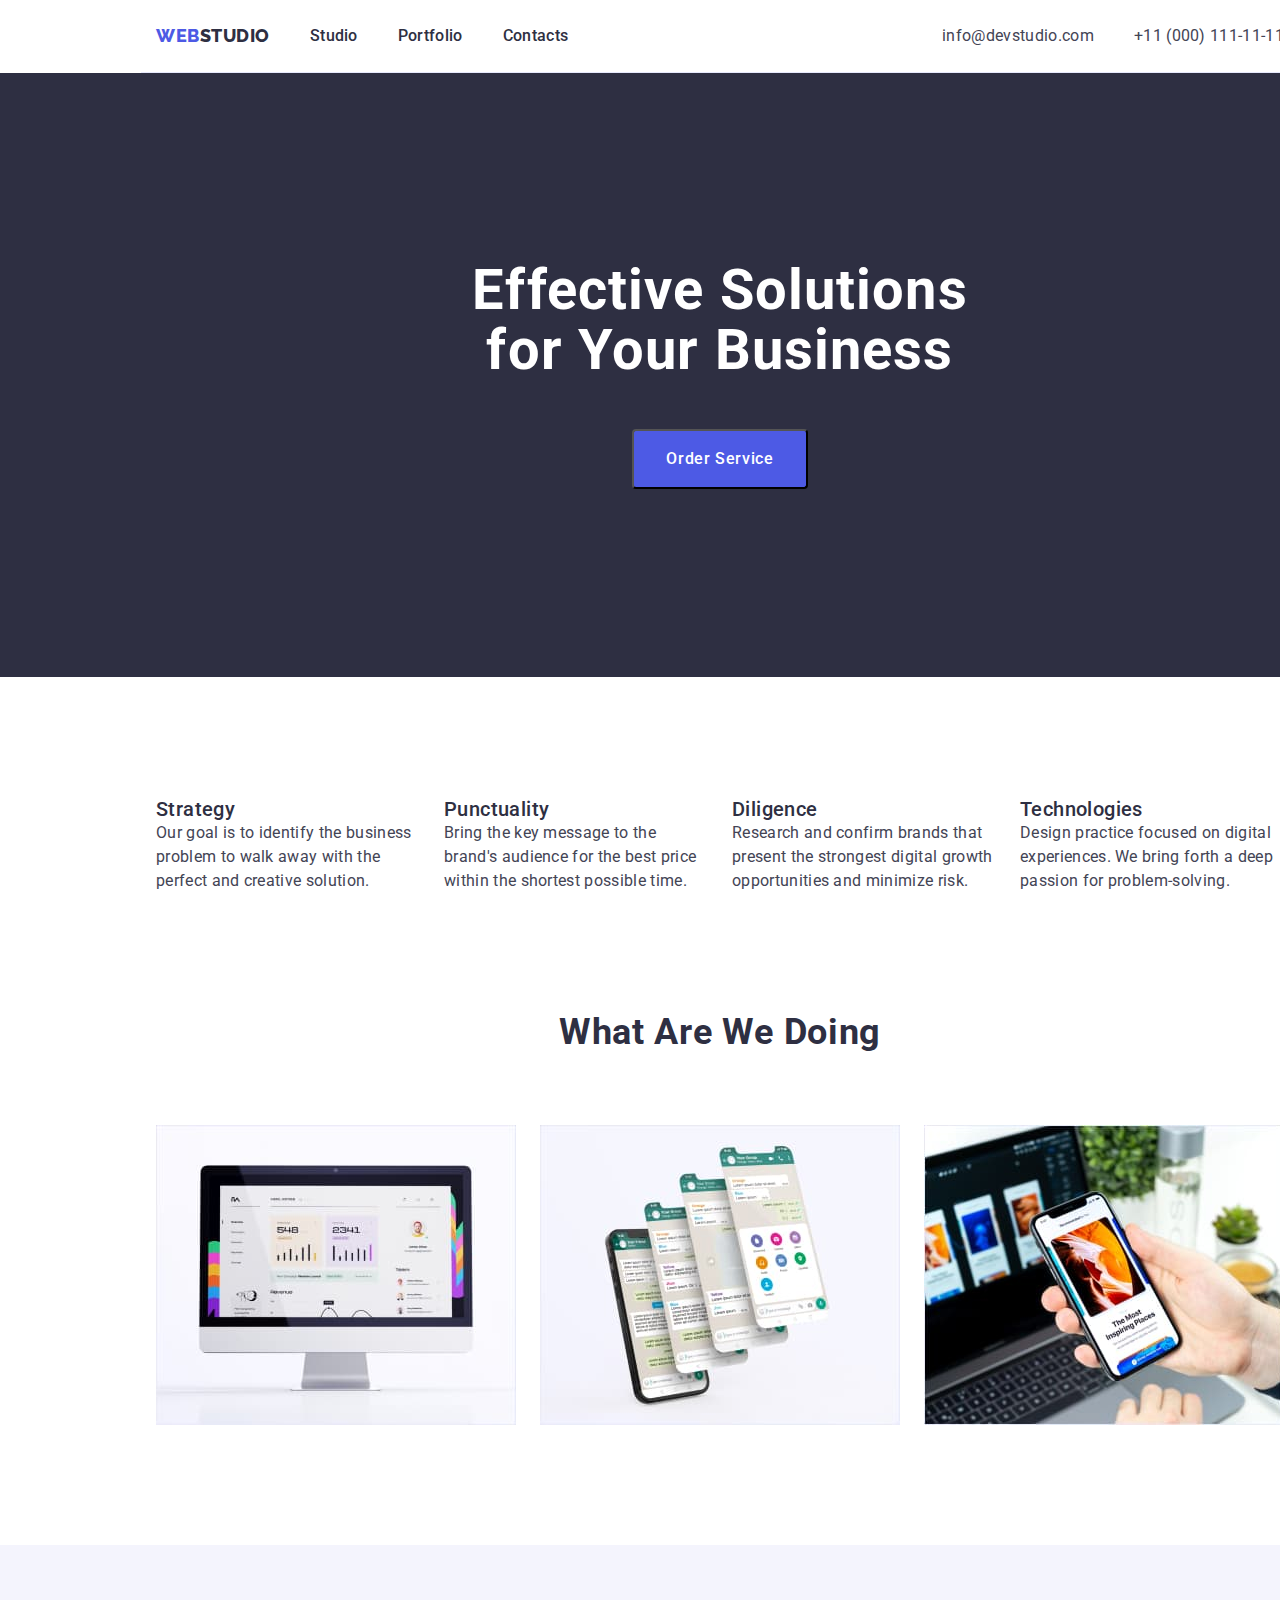
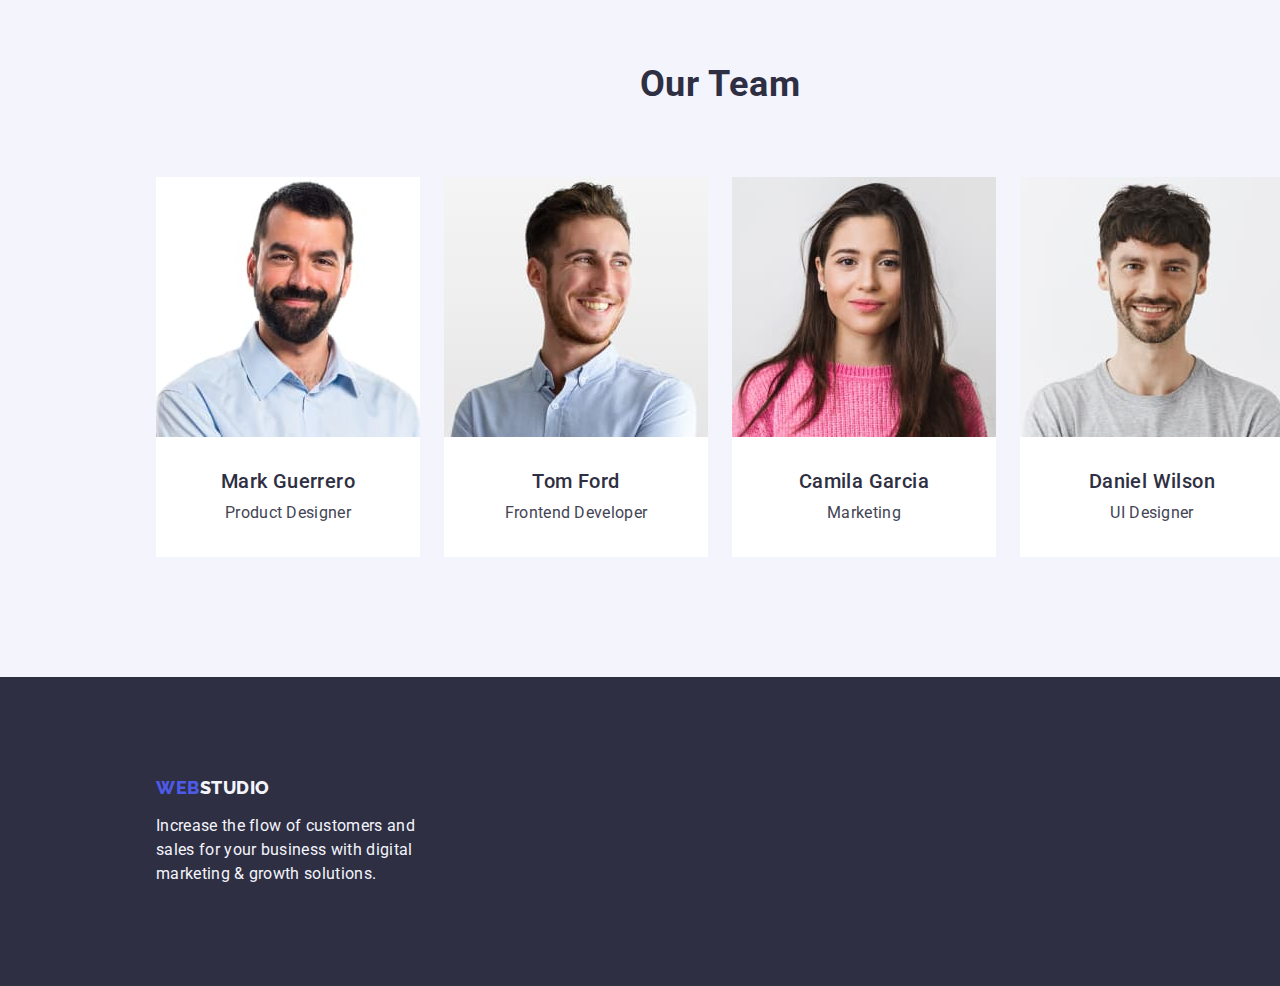
==== commit a7239611: "Update css" ====
--- a/index.html
+++ b/index.html
@@ -7,7 +7,7 @@
     <title>Web Studio</title>
     <link
       rel="stylesheet"
-      href="node_modules/modern-normalize/modern-normalize.css"
+      href="https://cdn.jsdelivr.net/npm/modern-normalize@2.0.0/modern-normalize.min.css"
     />
     <link rel="preconnect" href="https://fonts.googleapis.com" />
     <link rel="preconnect" href="https://fonts.gstatic.com" crossorigin />
@@ -60,7 +60,7 @@
 
         <section class="advantages-section">
           <div class="conteiner">
-            <h2 hidden>Our advantages</h2>
+            <h2 class="visually-hidden">Our advantages</h2>
             <ul class="list advantages-list">
               <li>
                 <h3 class="title-advantage-list">Strategy</h3>
--- a/css/styles.css
+++ b/css/styles.css
@@ -21,6 +21,9 @@
     margin: 0;
     padding: 0;
 }
+img{
+    display: block;
+}
 
 .link{
     text-decoration: none;
@@ -34,6 +37,19 @@
     font-family: inherit;
     cursor: pointer;
 }
+.visually-hidden {
+    position: absolute;
+    width: 1px;
+    height: 1px;
+    margin: -1px;
+    border: 0;
+    padding: 0;
+
+    white-space: nowrap;
+    clip-path: inset(100%);
+    clip: rect(0 0 0 0);
+    overflow: hidden;
+}
 .page-conteiner{
     min-height: 100vh;
     display: flex;
@@ -45,7 +61,7 @@
 }
 
 .conteiner{
-    width: 1128px;
+    width: 1158px;
     margin: 0 141px;
     padding-left: 15px;
     padding-right: 15px;
@@ -56,7 +72,7 @@
     display: flex;
     justify-content: space-between;
     align-items: center;
-    width: 1128px;
+
     padding: 24px 15px;
     border-bottom: 1px solid var(--border-color);
 }
@@ -121,6 +137,8 @@
 
 .main-section{
     background-color: #2E2F42;
+    padding-top: 188px;
+    padding-bottom: 188px;
 }
 
 .main-title{
@@ -132,11 +150,13 @@
     letter-spacing: 0.02em;
     width: 496px;
     margin: auto;
-    padding-top: 188px;
+    padding-bottom: 48px;
 }
 
 .order-btn{
     background: #4D5AE5;
+    min-width: 169px;
+    min-height: 56px;
     font-weight: 500;
     font-size: 16px;
     line-height: 1.5;
@@ -148,8 +168,8 @@
     align-items: flex-start;
     padding: 16px 32px;
     gap: 10px;
-    margin-top: 48px;
-    margin-bottom: 188px;
+    display: block;
+    margin: 0 auto;
 }
 
 .order-btn:hover,
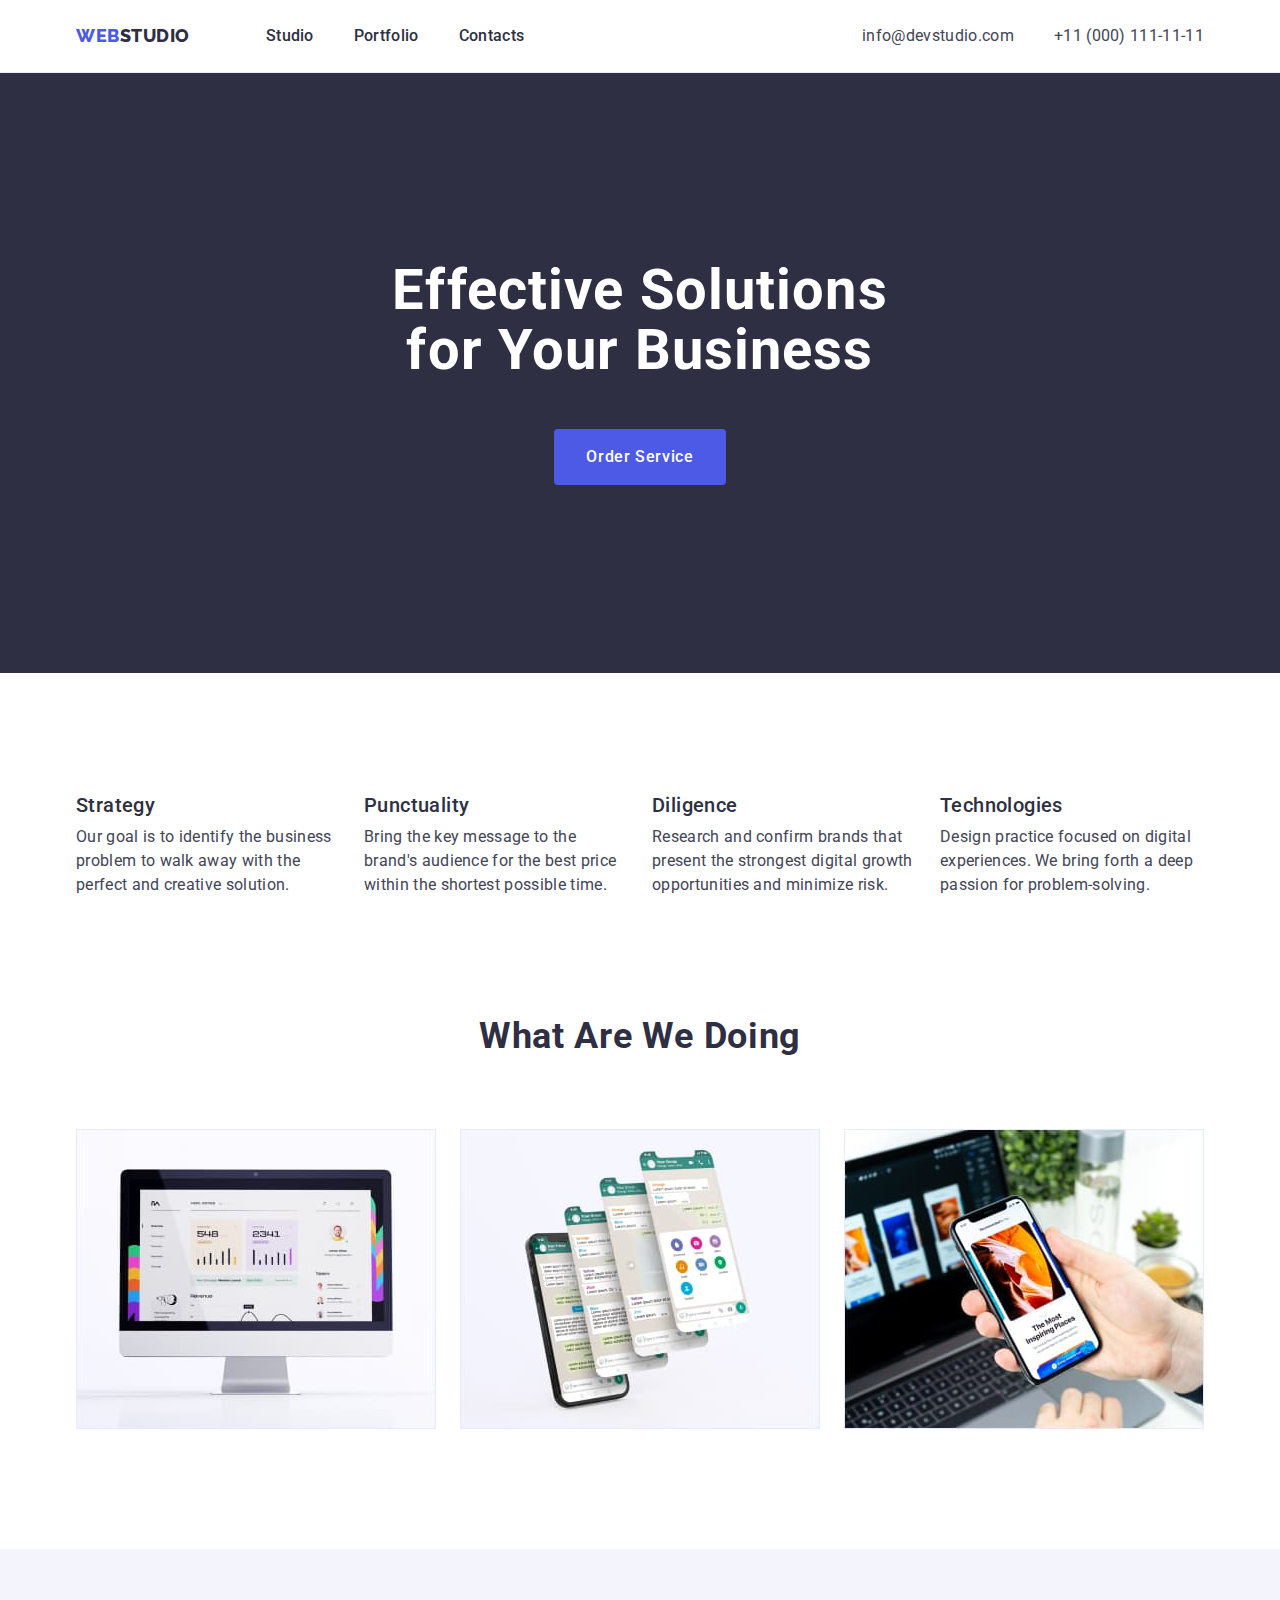
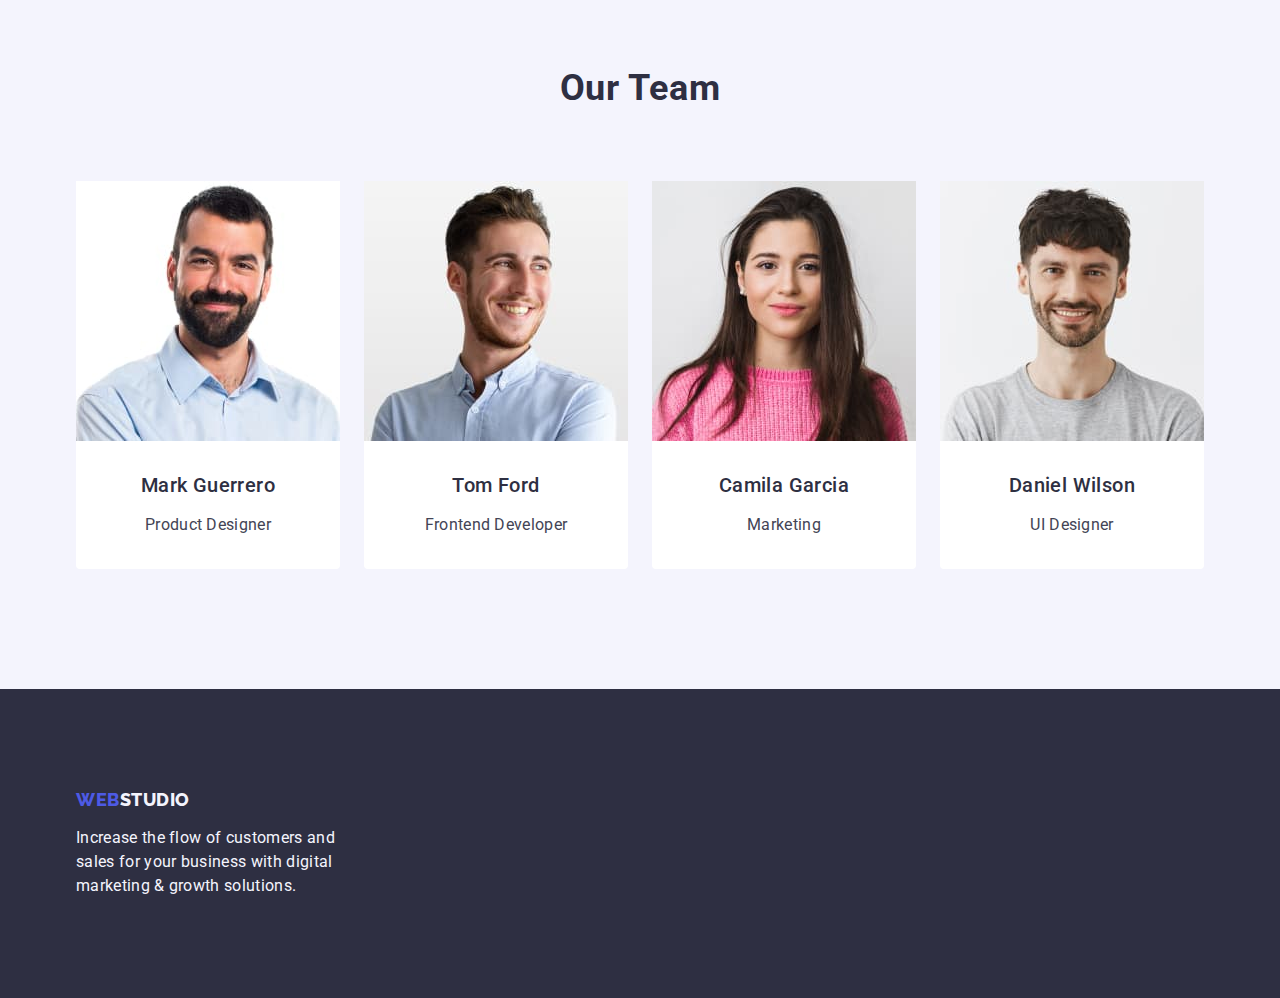
==== commit 2c4a1a17: "Summary" ====
--- a/index.html
+++ b/index.html
@@ -19,9 +19,9 @@
   </head>
 
   <body>
-    <div class="page-conteiner">
-      <header>
-        <div class="conteiner header-box">
+    <div class="page-container">
+      <header class="header">
+        <div class="container header-box">
           <nav class="navigation">
             <a class="link logo" href="./index.html"
               >Web<span class="logo-part">Studio</span></a
@@ -52,38 +52,38 @@
       </header>
       <main class="main-content">
         <section class="main-section">
-          <div class="conteiner main-section-box">
+          <div class="container main-section-box">
             <h1 class="main-title">Effective Solutions for Your Business</h1>
             <button class="btn order-btn" type="button">Order Service</button>
           </div>
         </section>
 
         <section class="advantages-section">
-          <div class="conteiner">
+          <div class="container">
             <h2 class="visually-hidden">Our advantages</h2>
             <ul class="list advantages-list">
-              <li>
+              <li class="advantage-item">
                 <h3 class="title-advantage-list">Strategy</h3>
                 <p class="text-advantage-list">
                   Our goal is to identify the business problem to walk away with
                   the perfect and creative solution.
                 </p>
               </li>
-              <li>
+              <li class="advantage-item">
                 <h3 class="title-advantage-list">Punctuality</h3>
                 <p class="text-advantage-list">
                   Bring the key message to the brand's audience for the best
                   price within the shortest possible time.
                 </p>
               </li>
-              <li>
+              <li class="advantage-item">
                 <h3 class="title-advantage-list">Diligence</h3>
                 <p class="text-advantage-list">
                   Research and confirm brands that present the strongest digital
                   growth opportunities and minimize risk.
                 </p>
               </li>
-              <li>
+              <li class="advantage-item">
                 <h3 class="title-advantage-list">Technologies</h3>
                 <p class="text-advantage-list">
                   Design practice focused on digital experiences. We bring forth
@@ -95,10 +95,10 @@
         </section>
 
         <section class="doing-section">
-          <div class="conteiner">
-            <h2 class="title-section">What are we doing</h2>
-            <ul class="list">
-              <li>
+          <div class="container">
+            <h2 class="title-section doing-title-section">What are we doing</h2>
+            <ul class="list doing-list">
+              <li class="doing-item">
                 <img
                   src="./images/img1.jpg"
                   width="360"
@@ -106,7 +106,7 @@
                   alt="User page on the monitor"
                 />
               </li>
-              <li>
+              <li class="doing-item">
                 <img
                   src="./images/img2.jpg"
                   width="360"
@@ -115,7 +115,7 @@
             messendger's pages on a mobile phone"
                 />
               </li>
-              <li>
+              <li class="doing-item">
                 <img
                   src="./images/img3.jpg"
                   width="360"
@@ -128,7 +128,7 @@
         </section>
 
         <section class="team-section">
-          <div class="conteiner">
+          <div class="container">
             <h2 class="title-section">Our Team</h2>
             <ul class="list">
               <li class="team-card">
@@ -184,7 +184,7 @@
         </section>
       </main>
       <footer class="footer">
-        <div class="conteiner footer-box">
+        <div class="container">
           <a class="link logo" href="./index.html"
             >Web<span class="logo-part-footer">Studio</span></a
           >
--- a/css/styles.css
+++ b/css/styles.css
@@ -50,7 +50,7 @@
     clip: rect(0 0 0 0);
     overflow: hidden;
 }
-.page-conteiner{
+.page-container{
     min-height: 100vh;
     display: flex;
     flex-direction: column;
@@ -60,26 +60,25 @@
     flex-grow: 1;
 }
 
-.conteiner{
+.container{
     width: 1158px;
-    margin: 0 141px;
+    margin: 0 auto;
     padding-left: 15px;
     padding-right: 15px;
     
 }
 
+.header {
+    border-bottom: 1px solid var(--border-color);
+}
 .header-box {
     display: flex;
     justify-content: space-between;
     align-items: center;
-
-    padding: 24px 15px;
-    border-bottom: 1px solid var(--border-color);
 }
 .navigation {
     display: flex;
     align-items: center;
-    gap: 40px;
 }
 .logo{
     font-family: "Raleway", sans-serif;
@@ -90,6 +89,7 @@
     letter-spacing: 0.03em;
     text-transform: uppercase;
     color: #4D5AE5;
+    margin-right: 76px;
 }
 
 .logo-part {
@@ -100,6 +100,7 @@
     display: flex;
     align-items: center;
     gap: 40px;
+    padding: 24px 0;
 }
 .header-nav{
     font-weight: 500;
@@ -148,7 +149,7 @@
     text-align: center;
     color: var(--light-main-color);
     letter-spacing: 0.02em;
-    width: 496px;
+    max-width: 496px;
     margin: auto;
     padding-bottom: 48px;
 }
@@ -156,7 +157,7 @@
 .order-btn{
     background: #4D5AE5;
     min-width: 169px;
-    min-height: 56px;
+    height: 56px;
     font-weight: 500;
     font-size: 16px;
     line-height: 1.5;
@@ -164,6 +165,7 @@
     text-align: center;
     justify-content: center;
     color: var(--light-main-color);
+    border: none;
     border-radius: 4px;
     align-items: flex-start;
     padding: 16px 32px;
@@ -178,12 +180,15 @@
 }
 
 .advantages-section{
-    padding-top: 120px;
+    padding: 120px 0;
 }
 
 .advantages-list{
     display: flex;
     gap: 24px;
+}
+.advantage-item{
+    width: calc((100% - 24px * 3) / 4);
 }
 
 .title-advantage-list{
@@ -192,7 +197,7 @@
     line-height: 1.2;
     letter-spacing: 0.02em;
     color:var(--text-color);
-    width: 264px;
+    margin-bottom: 8px;
 }
 
 .text-advantage-list{
@@ -200,11 +205,9 @@
     font-size: 16px;
     line-height: 1.5;
     letter-spacing: 0.02em;
-    width: 264px;
     
 }
 .doing-section{
-    padding-top: 120px;
     padding-bottom: 120px;
 }
 .title-section{
@@ -218,13 +221,15 @@
     margin: auto;
     margin-bottom: 72px;
 }
-.doing-section .title-section{
-    width: 324px;
-}
-.doing-section .list{
+
+.doing-list{
     display: flex;
     gap: 24px;
 }
+.doing-item{
+    width: calc((100% - 2 * 24px)/3);
+}
+
 .team-section{
     background-color: var(--light-accent-color);
     padding-top: 120px;
@@ -240,6 +245,8 @@
 
 .team-card{
     background-color: var(--light-main-color);
+    width: calc((100% - 24px * 3) / 4);
+    border-radius: 0px 0px 4px 4px;
 }
 
 .card-info{
@@ -247,9 +254,8 @@
     flex-direction: column;
     justify-content: center;
     align-items: center;
-    padding: 0px;
     gap: 8px;
-    margin: 32px 16px;
+    padding: 32px 16px;
 }
 .team-name{
     font-weight: 500;
@@ -258,6 +264,7 @@
     text-align: center;
     color:var(--text-color);
     letter-spacing: 0.02em;
+    margin-bottom: 8px;
 }
 
 .team-position{
@@ -270,21 +277,22 @@
 
 .footer{
     background: #2E2F42;
-}
-
-.footer-box{
     padding-top: 100px;
     padding-bottom: 100px;
 }
 
+.footer .logo{
+    display: inline-block;
+    margin-bottom: 16px;
+}
+
 .footer-paragraph{
     font-weight: 400;
     font-size: 16px;
     line-height: 1.5;
     letter-spacing: 0.02em;
     color: var(--light-accent-color);
-    width: 264px;
-    padding-top: 16px;
+    max-width: 264px;
 }
 
 .logo-part-footer{
@@ -300,7 +308,7 @@
     justify-content: center;
     align-items: center;
     gap: 24px;
-    padding-bottom: 72px;
+    margin-bottom: 72px;
 }
 
 .portfolio-btn{
@@ -319,7 +327,8 @@
 .portfolio-btn:hover,
 .portfolio-btn:focus{
     background: var(--link-hover-color);
-    color: var(--light-main-color)
+    color: var(--light-main-color);
+    border: 1px solid transparent;
 }
 
 .work-cards-list{
@@ -329,13 +338,12 @@
     column-gap: 24px;
 }
 
+.work-card{
+    width: calc((100% - 2 * 24px) / 3);
+}
+
 .work-card-info{
-    display: flex;
-    flex-direction: column;
-    justify-content: center;
-    align-items: flex-start;
     padding: 32px 16px;
-    gap: 8px;
     border-right: 1px solid var(--border-color);
     border-bottom: 1px solid var(--border-color);
     border-left: 1px solid var(--border-color);
@@ -346,6 +354,7 @@
     line-height: 1.2;
     letter-spacing: 0.02em;
     color:var(--text-color);
+    margin-bottom: 8px;
 }
 
 .img-text{
